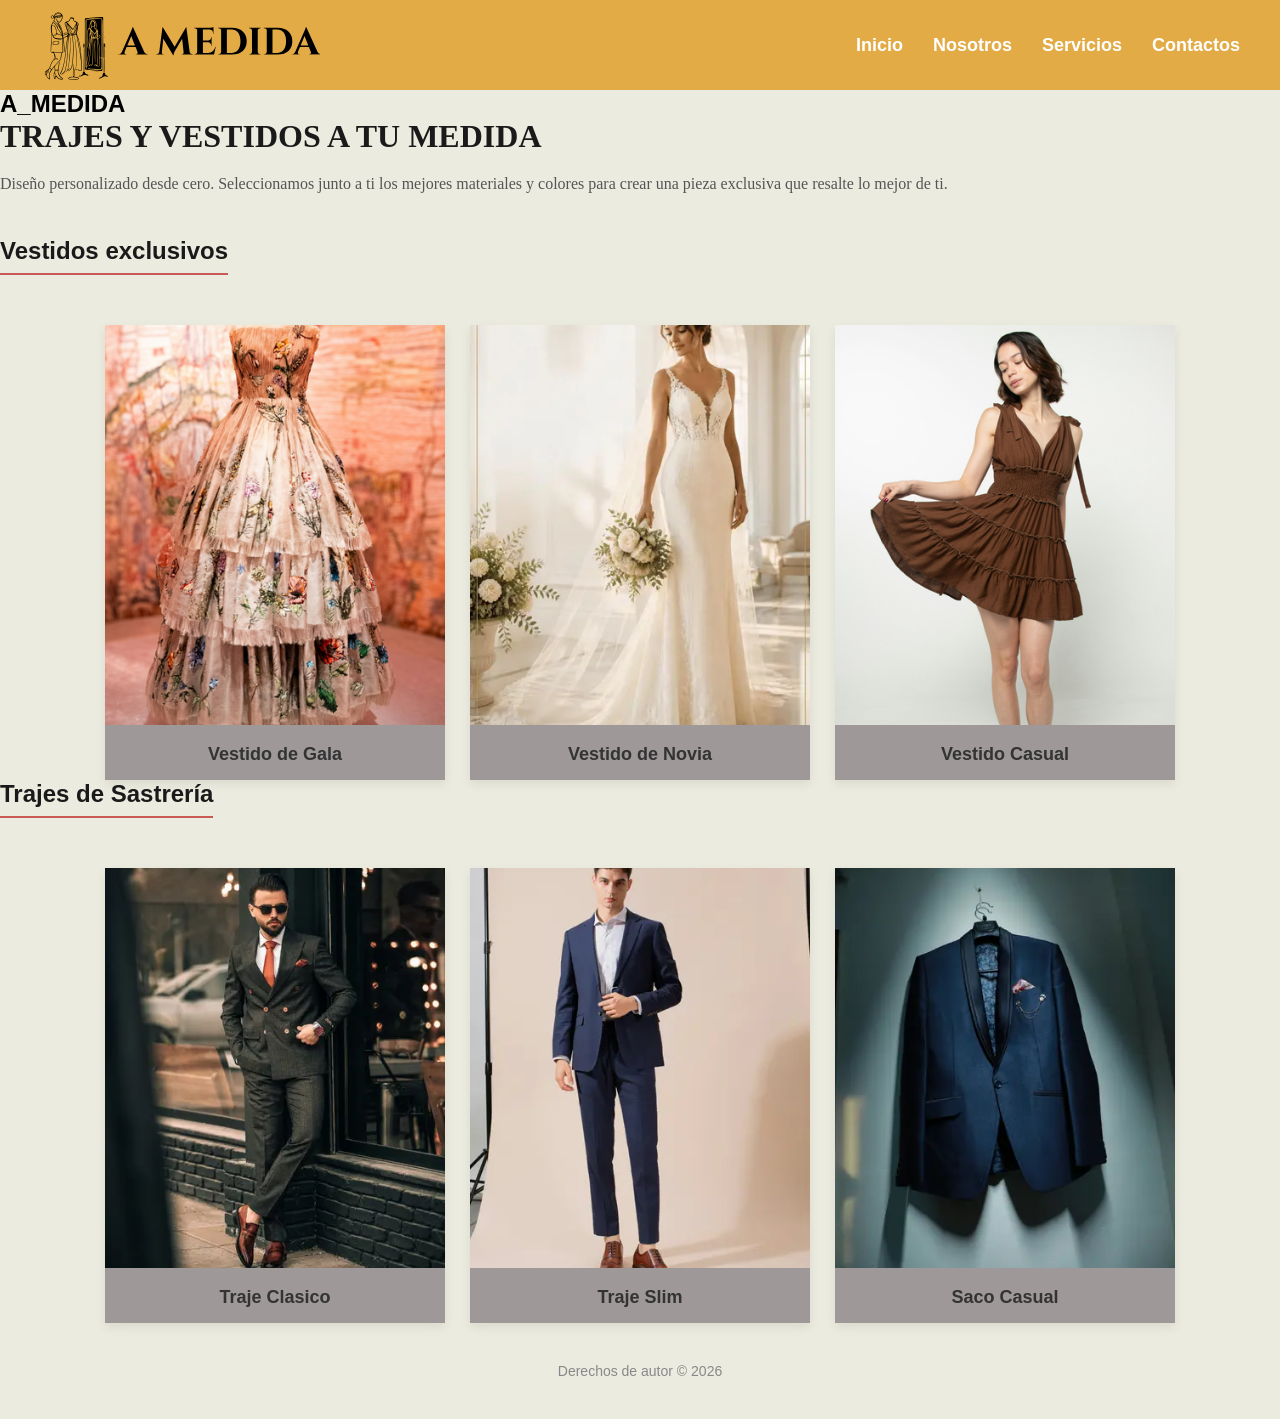
==== index.html @ 0d74909e "primer commit" ====
<!doctype html>
<html lang="es">
  <head>
    <meta charset="UTF-8" />
    <meta name="viewport" content="width=device-width, initial-scale=1.0" />
    <link rel="stylesheet" href="css/escritorio.css"/>
    <title>A_MEDIDA</title>
  </head>
  <body>
    <header>
      <nav>
        <img src="Logo.svg.svg" alt="Logo a medida" class="logo-web">
        <div class="enlaces-menu">
        <a href="index.html">Inicio</a>
        <a href="nosotros.html">Nosotros</a>
        <a href="servicios.html">Servicios</a>
        <a href="contactos.html">Contactos</a>
        </div>
      </nav>
    </header>
    <main class="contenedor principal">
      <section class="bienvenida">
     <h1>A_MEDIDA</h1>
    <h2>TRAJES Y VESTIDOS A TU MEDIDA</h2>
    <p>
      Diseño personalizado desde cero. Seleccionamos junto a ti los mejores
      materiales y colores para crear una pieza exclusiva que resalte
      lo mejor de ti.
    </p>
     </section>
    
    <section class="seccion-ropa">
    <h3>Vestidos exclusivos</h3>
     <div class="galeria-grid">
      <article class="tarjeta-prenda">
       <img src="img/Vestido-Elegante.webp" alt="Vestido Elegante" >
        <h4>Vestido de Gala</h4>
      </article>
      <article class="tarjeta-prenda">
          <img src="img/Vestido de Novia.webp" alt="Vestido de Novia">
        <h4>Vestido de Novia </h4>
      </article>
       <article class="tarjeta-prenda">
         <img src="img/Vestido-Casual.webp" alt="Vestido casual">
         <h4>Vestido Casual</h4>
       </article>
     </div>
      </section>
      <section class="seccion-ropa">
        <h3>Trajes de Sastrería</h3>
      <div class="galeria-grid">
        <article class="tarjeta-prenda">
          <img src="img/Traje Clasico.webp" alt="Traje Clasico">
          <h4>Traje Clasico</h4>
        </article>
      <article class="tarjeta-prenda">
        <img src="img/Traje Slim.webp" alt="Traje Slim">
        <h4>Traje Slim</h4>
       </article>
      <article class="tarjeta-prenda">
        <img src="img/Saco Casual.webp" alt="Saco Casual">
        <h4>Saco Casual</h4>
        </article>
        </div>
      </section>
      <footer>Derechos de autor © 2026 </footer>
    </main>
  </body>
</html>
---- css/escritorio.css ----
* {
    margin: 0;
    padding: 0;
    box-sizing: border-box;
}

body {
    background-color: #e7e7d8cb;
    font-family: 'Segoe UI', sans-serif;
}

/* --- MENÚ SUPERIOR DORADO --- */
nav {
    display: flex;
    justify-content: space-between;
    align-items: center;
    background-color: #e2ab45;
    width: 100%;
    height: 90px;
    padding: 0 40px;
}

.logo-web {
    height: 70px;
    width: auto;
}

.enlaces-menu {
    display: flex;
    gap: 30px;
}

.enlaces-menu a {
    color: white;
    text-decoration: none;
    font-family: 'Trebuchet MS', sans-serif;
    font-weight: bold;
    font-size: 18px; /* Bajado a un tamaño ideal para que no tape el logo */
    transition: color 0.3s;
}

.enlaces-menu a:hover {
    color: #1a1a1a; /* Cambia a negro cuando pasas el mouse por encima */
}

/* --- CUERPO Y BIENVENIDA --- */
.contenedor-principal {
    max-width: 1200px;
    margin: 0 auto;
    padding: 40px 20px;
    font-family: 'Segoe UI';
}

.bienvenida h2 {
    color: #1a1a1a;
    font-size: 32px;
    font-weight: bold;
    margin-bottom: 15px;
    font-family: 'Segoe UI';
}

.bienvenida p {
    color: #555555;
    line-height: 1.7;
    margin-bottom: 40px;
    font-family:Cambria;
}

/* --- SECCIÓN DE PRODUCTOS --- */
.seccion-ropa h3 {
    color: #1a1a1a;
    font-size: 24px;
    margin-bottom: 25px;
    font-weight: bold;
    border-bottom: 2px solid rgb(201,89,83);
    padding-bottom: 8px;
    display: inline-block;
}

.galeria-grid {
    display: flex;
    flex-direction:row;/* Forzamos a que se queden en una sola fila */
    flex-wrap:wrap;
    justify-content: center;
    gap: 25px;
    width: 100%;
    padding: 0 15px;
    box-sizing: border-box;
    margin-top:25px;
    
}

.tarjeta-prenda {
    flex: 1 1 300px;
    max-width: 340px;
    background-color: rgb(158, 152, 152);
    overflow: hidden;
    box-shadow: 0 4px 10px rgba(0,0,0,0.08);
    text-align: center;
    padding-bottom: 15px;
    transition: transform 0.3s ease;
}

.tarjeta-prenda img {
    width: 100%;
    height: 400px;
    object-fit:cover;
    object-position:center ;
}

.tarjeta-prenda h4 {
    color: #333333;
    margin-top: 15px;
    font-size: 18px;
    font-weight: bold;
}

footer {
    text-align: center;
    color: #888;
    font-size: 14px;
    padding: 40px 0;
}
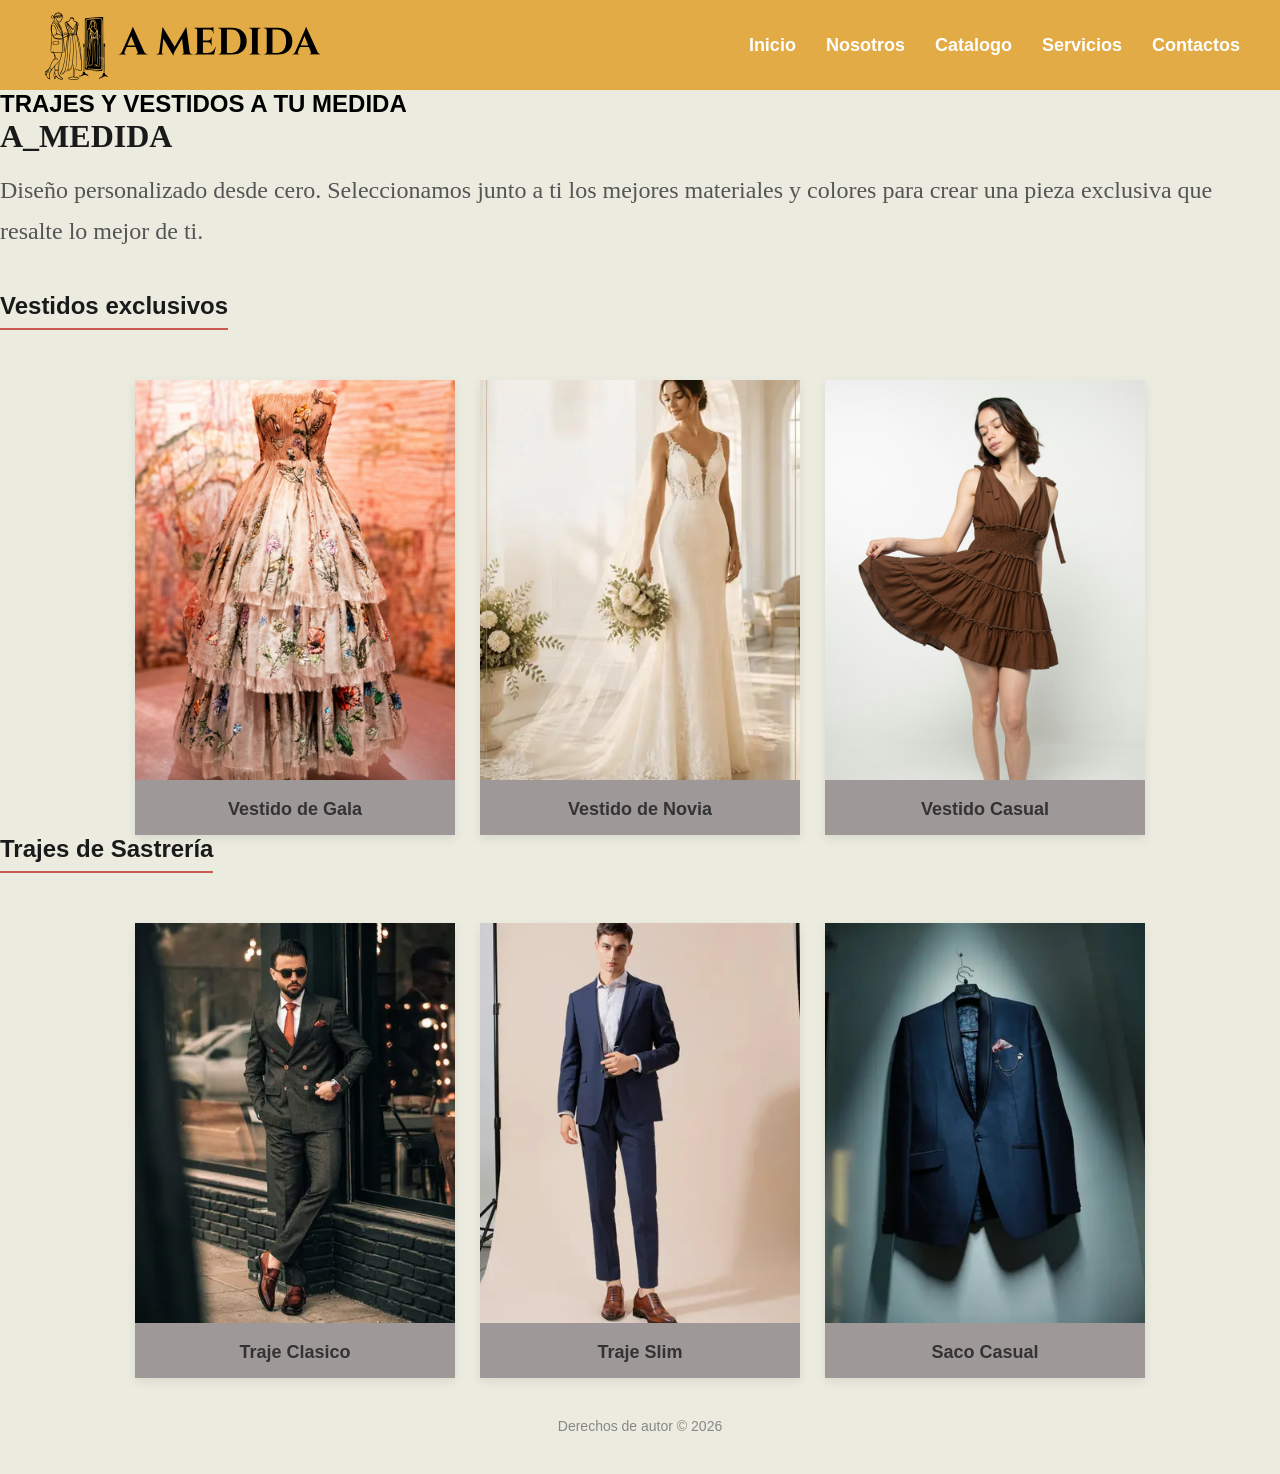
==== commit 519f0231: "Actualización del catálogo y estilos" ====
--- a/index.html
+++ b/index.html
@@ -13,6 +13,7 @@
         <div class="enlaces-menu">
         <a href="index.html">Inicio</a>
         <a href="nosotros.html">Nosotros</a>
+        <a href="catalogo.html">Catalogo</a>
         <a href="servicios.html">Servicios</a>
         <a href="contactos.html">Contactos</a>
         </div>
@@ -20,8 +21,8 @@
     </header>
     <main class="contenedor principal">
       <section class="bienvenida">
-     <h1>A_MEDIDA</h1>
-    <h2>TRAJES Y VESTIDOS A TU MEDIDA</h2>
+     <h1>TRAJES Y VESTIDOS A TU MEDIDA</h1>
+    <h2>A_MEDIDA</h2>
     <p>
       Diseño personalizado desde cero. Seleccionamos junto a ti los mejores
       materiales y colores para crear una pieza exclusiva que resalte
@@ -36,6 +37,7 @@
        <img src="img/Vestido-Elegante.webp" alt="Vestido Elegante" >
         <h4>Vestido de Gala</h4>
       </article>
+     
       <article class="tarjeta-prenda">
           <img src="img/Vestido de Novia.webp" alt="Vestido de Novia">
         <h4>Vestido de Novia </h4>
--- a/css/escritorio.css
+++ b/css/escritorio.css
@@ -64,6 +64,7 @@
     line-height: 1.7;
     margin-bottom: 40px;
     font-family:Cambria;
+    font-size: 24px;
 }
 
 /* --- SECCIÓN DE PRODUCTOS --- */
@@ -91,14 +92,14 @@
 }
 
 .tarjeta-prenda {
-    flex: 1 1 300px;
-    max-width: 340px;
+   
     background-color: rgb(158, 152, 152);
     overflow: hidden;
     box-shadow: 0 4px 10px rgba(0,0,0,0.08);
     text-align: center;
     padding-bottom: 15px;
     transition: transform 0.3s ease;
+    box-sizing: border-box;
 }
 
 .tarjeta-prenda img {
@@ -115,6 +116,266 @@
     font-weight: bold;
 }
 
+/*NOSOTROS*/
+.Historia {  
+    max-width: 800px;       /* Evita que el texto se estire infinitamente a los lados */
+    margin: 50px auto;      /* Centra todo el bloque en la pantalla y le da espacio arriba y abajo */
+    padding: 0 20px;        /* Colchón extra a los lados */
+}
+
+.Historia h2 {
+    font-size: 32px;
+    color: #333;
+    margin-bottom: 20px;
+    position: relative;
+}
+
+.Historia h2::after {
+    content: '';
+    display: block;
+    width: 400px;
+    height: 3px;
+    background-color: #e2ab45; /* El dorado de tu menú */
+    margin: 10px auto 0 auto;
+}
+
+.Historia p {
+    font-size: 18px;
+    line-height: 1.8;       /* Le da aire entre líneas para que no se vea amontonado */
+    color: #555;
+}
+
+.Moda-Circular {
+    background-color:#e2e0da ; /* Un fondo blanco limpio para que contraste */
+    padding: 30px;
+    margin: 60px auto;
+    text-align: center;
+    max-width: 800px;
+    border-radius: 8px;
+    border-left: 5px solid #e2ab45; /* Una línea dorada al costado que combine con tu menú */
+    margin-top: 40px;
+    box-shadow: 0 4px 12px  ;
+}
+
+.Moda-Circular h3 {
+    font-size: 24px;
+    color: #080808;
+    margin-bottom: 50px;
+}
+
+.Moda-Circular p {
+    font-size: 16px;
+    line-height: 1.7;
+    color: #2C2523;
+}
+
+.equipo {
+    text-align: center;
+    padding: 40px 20px;
+}
+
+.equipo h3 {
+    font-size: 24px;
+    margin-bottom: 30px;
+}
+
+.contenedor-equipo {
+    display: flex;
+    justify-content: center;
+    gap: 40px; /* Espacio entre las tarjetas */
+    flex-wrap: wrap; /* Por si agregas más personas, se acomoden abajo automáticamente */
+}
+
+.tarjeta-equipo {
+    background-color: #fffbfb; /* Fondo blanco para resaltar sobre tu fondo beige */
+    padding: 20px;
+    border-radius: 8px;
+    box-shadow: 0 4px 8px rgba(0, 0, 0, 0.05); /* Sombra suave */
+    max-width: 250px;
+}
+
+.tarjeta-equipo img {
+    width: 100%;
+    height: 250px;
+    object-fit: cover; /* Hace que la imagen se adapte sin deformarse */
+    border-radius: 6px;
+    margin-bottom: 15px;
+}
+
+.tarjeta-equipo h4 {
+    margin: 5px 0;
+    color: #0f0f0f;
+}
+
+.tarjeta-equipo p {
+    color: #000000;
+    font-size: 14px;
+}
+
+/*SERVICIOS*/
+
+.nuestro-proceso {
+    text-align: center;
+    padding: 60px 40px;
+    font-size: 30px;
+    color: #111111;
+}
+
+.subtitulo-proceso {
+    color: #666;
+    margin-bottom: 40px;
+    font-size: 16px;
+}
+
+.contenedor-pasos {
+    display: flex;
+    justify-content: center;
+    gap: 30px;
+    flex-wrap: wrap;
+}
+
+.paso-tarjeta {
+    text-align: center;
+    background-color: #ffffff; /* Resalta sobre tu fondo beige */
+    padding: 30px;
+    border-radius: 8px;
+    box-shadow: 0 4px 8px rgba(0, 0, 0, 0.05);
+    max-width: 300px;
+    position: relative;
+    border-bottom: 4px solid #e2ab45; /* Línea dorada decorativa abajo */
+}
+
+.paso-numero {
+    font-size: 50px;
+    font-weight: bold;
+    color: #e2ab45; /* Tu dorado característico */
+    margin-bottom: 20px;
+}
+
+.paso-tarjeta h3 {
+    font-size: 20px;
+    color: #333;
+    margin-bottom: 15px;
+}
+
+.paso-tarjeta p {
+    font-size: 14px;
+    line-height: 1.6;
+    color: #666;
+}
+
+.seccion-formulario {
+    max-width: 600px;
+    margin: 60px auto;
+    padding: 40px;
+    background-color: #e2e0da; /* Fondo blanco para contrastar con tu beige */
+    border-radius: 8px;
+    box-shadow: 0 4px 20px rgba(0, 0, 0, 0.05);
+    text-align: center;
+}
+
+.seccion-formulario h2 {
+    color: #333;
+    margin-bottom: 10px;
+}
+
+.seccion-formulario p {
+    color: #666;
+    font-size: 14px;
+    margin-bottom: 25px;
+}
+
+.grupo-campo {
+    text-align: left;
+    margin-bottom: 20px;
+}
+
+.grupo-campo label {
+    display: block;
+    font-size: 14px;
+    font-weight: bold;
+    color: #444;
+    margin-bottom: 8px;
+}
+
+.grupo-campo input, 
+.grupo-campo select, 
+.grupo-campo textarea {
+    width: 100%;
+    padding: 12px;
+    border: 1px solid #ccc;
+    border-radius: 4px;
+    font-size: 15px;
+    background-color: #fafafa;
+    box-sizing: border-box; /* Evita que se deforme el ancho */
+}
+
+.grupo-campo input:focus, 
+.grupo-campo select:focus, 
+.grupo-campo textarea:focus {
+    border-color: #e2ab45; /* Tu dorado en el enfoque */
+    outline: none;
+    background-color: #fff;
+}
+
+.boton-enviar {
+    background-color: #e2ab45; /* Dorado de tu menú */
+    color: #ffffff;
+    border: none;
+    padding: 14px 30px;
+    font-size: 16px;
+    font-weight: bold;
+    border-radius: 4px;
+    cursor: pointer;
+    transition: background 0.3s ease;
+    width: 100%;
+}
+
+.boton-enviar:hover {
+    background-color: #c99333; /* Un dorado un poco más oscuro al pasar el mouse */
+}
+
+/*CONTACTOS*/
+
+.contenedor-contacto-global {
+    max-width: 750px;         /* Limita el ancho para que el texto no se estire demasiado */
+    margin: 60px auto;        /* El "auto" centra automáticamente todo el bloque en la pantalla */
+    padding: 40px 50px;  
+    background-color: #ffffff;
+    border-radius: 12px;
+    box-shadow: 0 8px 24px rgba(0, 0, 0, 0.04);
+}
+
+.info-contacto h2{
+    font-size: 32px;
+    margin-bottom: 10px;
+    color: #111111;
+}
+
+.item-contacto p {
+    display: flex;
+    align-items: center; 
+    gap: 20px;           
+    font-size: 16px;
+    margin-bottom: 30px;
+    line-height: 1.6;
+    color: #444444;
+}
+
+.item-contacto strong{
+    min-width: 150px;         /* Fuerza a que todos los títulos de contacto tengan el mismo ancho */
+    display: inline-block; 
+}
+
+
+.enlace-contacto {
+    text-decoration: none; /* Le quita la línea subrayada de abajo */
+    color: inherit;        /* Hace que el texto herede los colores oscuros que ya le habías puesto */
+    display: flex;         /* Mantiene el alineado perfecto en línea con el logo */
+    align-items: center;
+    gap: 20px;
+}
+
 footer {
     text-align: center;
     color: #888;
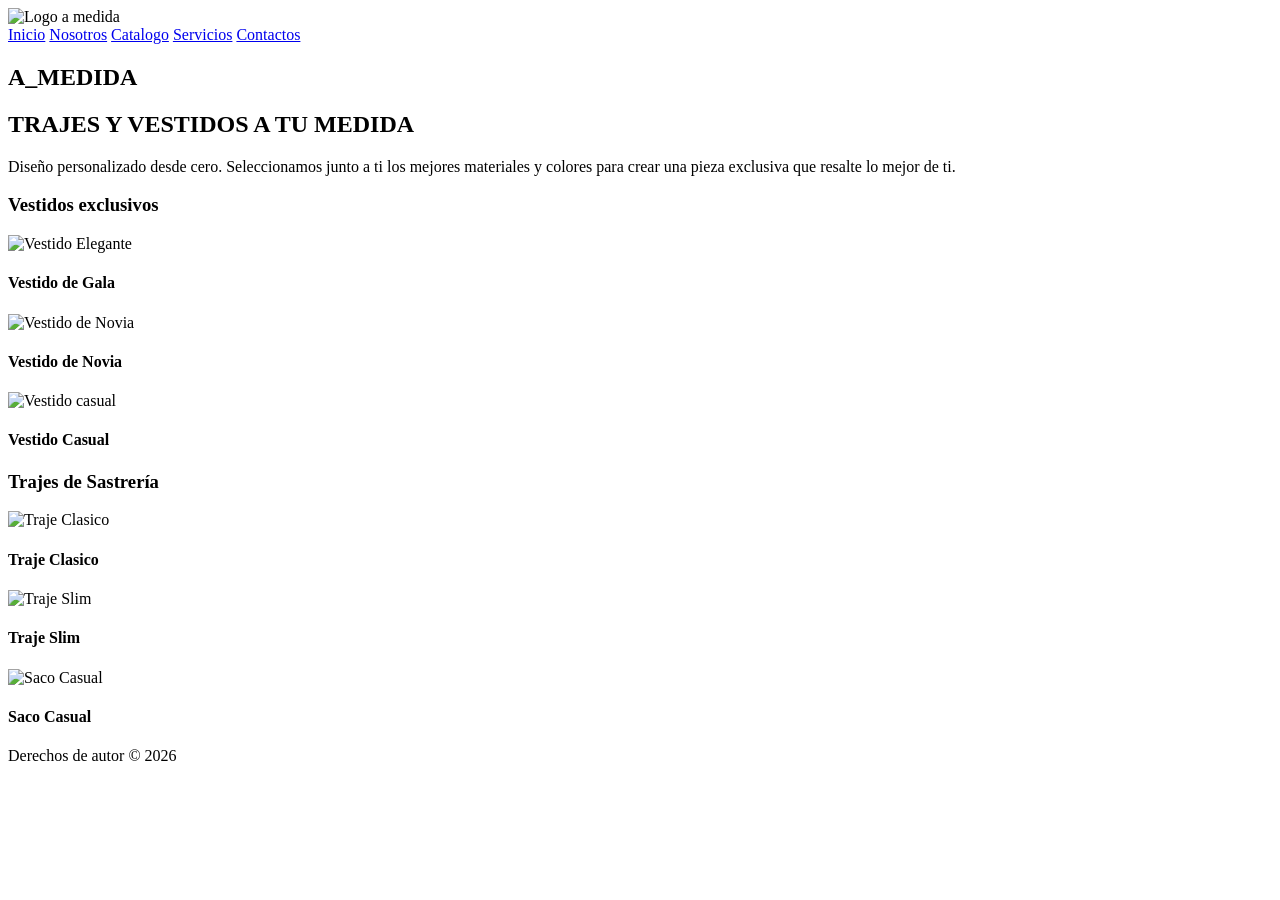
==== commit 1b10a93e: "mi pagina terminada con catalogo" ====
--- a/index.html
+++ b/index.html
@@ -21,8 +21,8 @@
     </header>
     <main class="contenedor principal">
       <section class="bienvenida">
-     <h1>TRAJES Y VESTIDOS A TU MEDIDA</h1>
-    <h2>A_MEDIDA</h2>
+     <h1>A_MEDIDA</h1>
+    <h2>TRAJES Y VESTIDOS A TU MEDIDA</h2>
     <p>
       Diseño personalizado desde cero. Seleccionamos junto a ti los mejores
       materiales y colores para crear una pieza exclusiva que resalte
@@ -37,7 +37,6 @@
        <img src="img/Vestido-Elegante.webp" alt="Vestido Elegante" >
         <h4>Vestido de Gala</h4>
       </article>
-     
       <article class="tarjeta-prenda">
           <img src="img/Vestido de Novia.webp" alt="Vestido de Novia">
         <h4>Vestido de Novia </h4>
